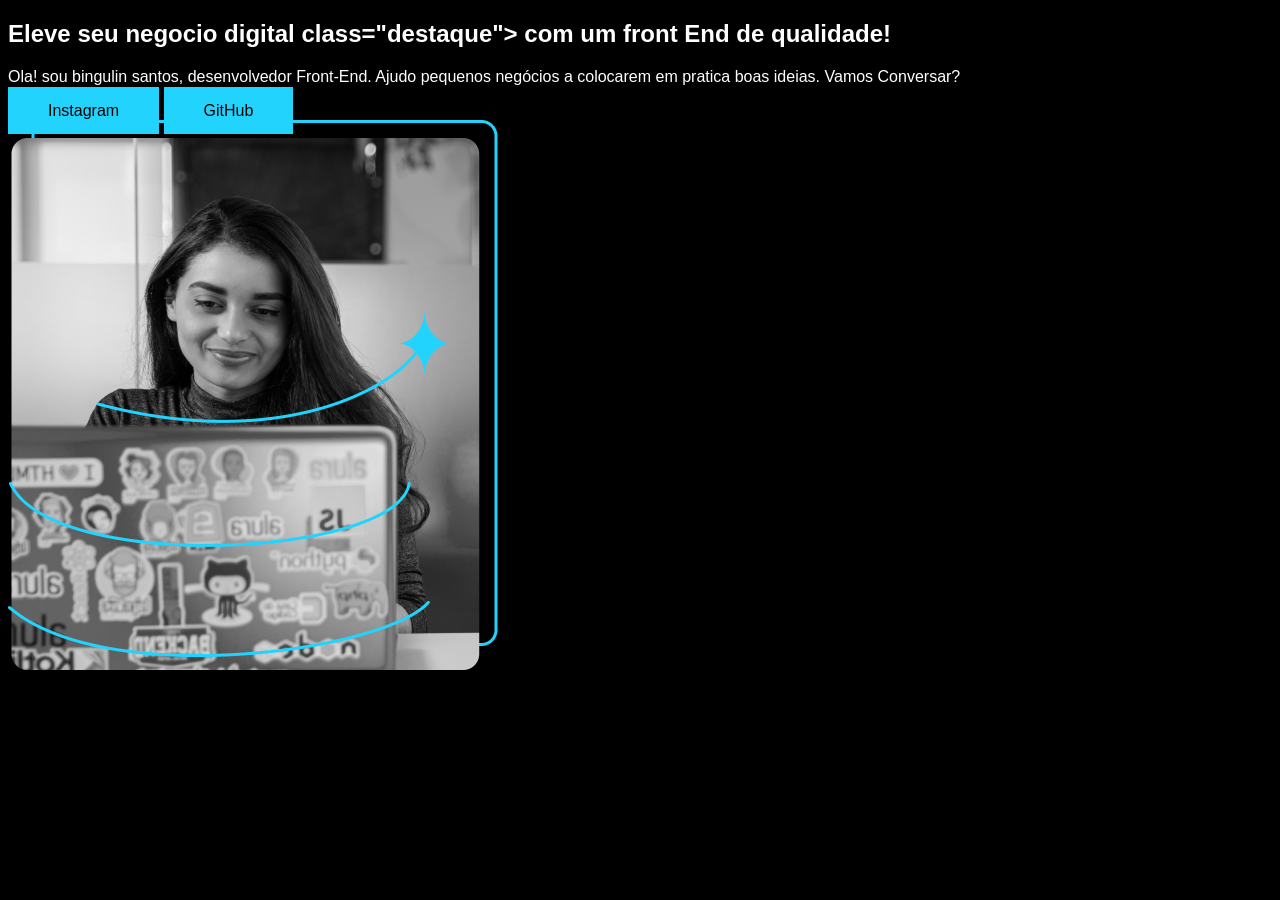
==== 2DS-meuportifolio-main/index.html @ 0edc0cbf "adicionado style css aicionado style css" ====
<!DOCTYPE html>
<html lang="pt-br">
<head>
    <meta charset="UTF-8">
    <meta name="viewport" content="width=device-width, initial-scale=1.0">
    <title>Meu Portifolio</title>
    <link rel="stylesheet" href="style.css">
</head>
<body>
    <main class="container">
        <section class="texto">
            <h1>
                Eleve seu negocio digital <span> class="destaque">
                    com um front End de qualidade!
                </span>
            </h1>
            <p>Ola! sou bingulin santos, desenvolvedor Front-End. Ajudo pequenos negócios a colocarem
                em pratica boas ideias. Vamos Conversar?
            </p>
            <div class="botoes">
              <a href="#">Instagram</a>
              <a href="#">GitHub</a>
            </div>
        </section>
        <img src="perfil.png" alt="">
    </main>
</body>
</html>
---- 2DS-meuportifolio-main/style.css ----
body{
    background-color: black;
    color: #fff;
    font-family: sans-serif;
}

.destaque{
    color: #22D4FD;
}

.botoes a{
    background-color: #22D4FD;
    color: #000;
    text-decoration: none;
    padding: 15px 40px;
}
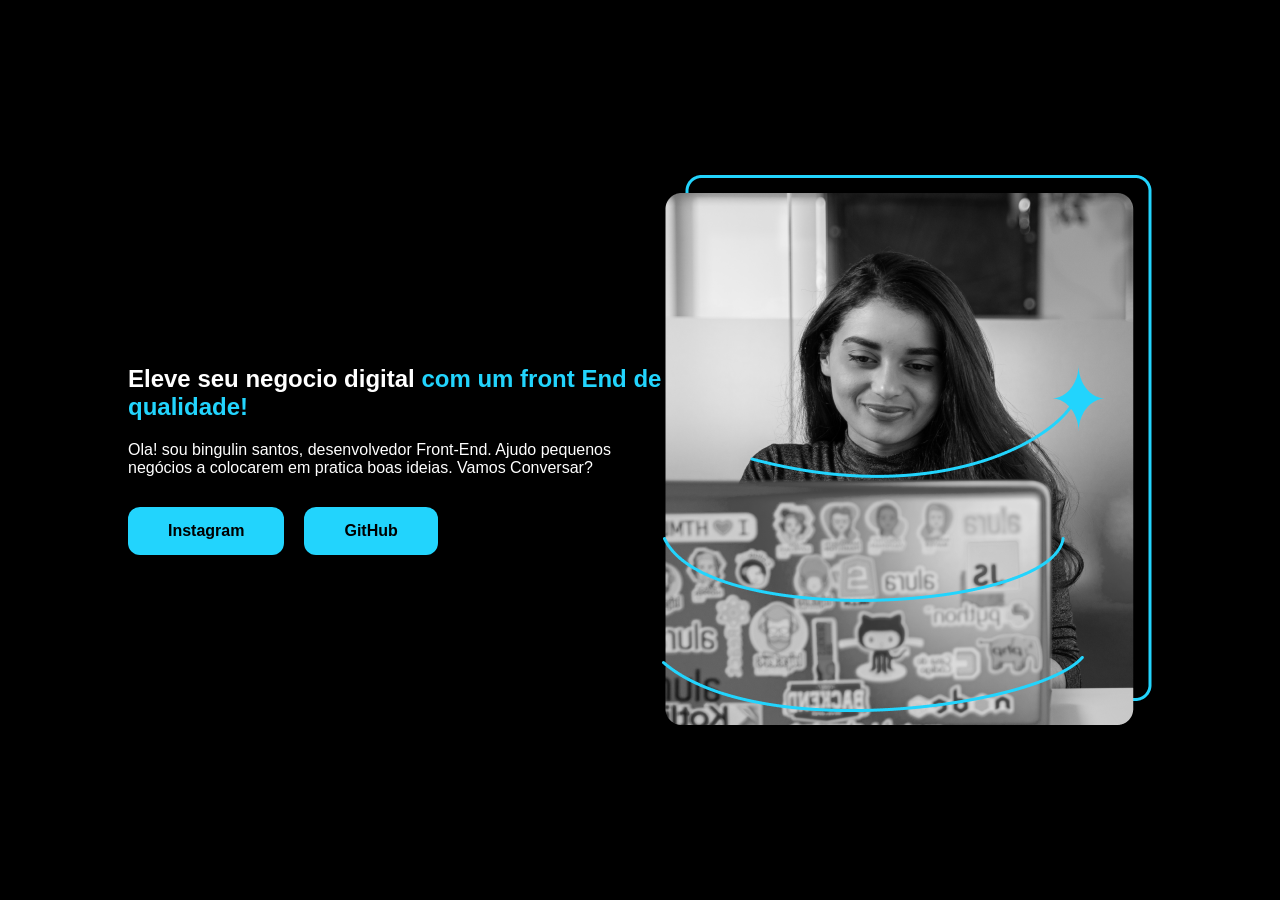
==== commit 4757a990: "atualizado pipi" ====
--- a/2DS-meuportifolio-main/index.html
+++ b/2DS-meuportifolio-main/index.html
@@ -10,7 +10,7 @@
     <main class="container">
         <section class="texto">
             <h1>
-                Eleve seu negocio digital <span> class="destaque">
+                Eleve seu negocio digital <span class="destaque">
                     com um front End de qualidade!
                 </span>
             </h1>
--- a/2DS-meuportifolio-main/style.css
+++ b/2DS-meuportifolio-main/style.css
@@ -2,15 +2,42 @@
     background-color: black;
     color: #fff;
     font-family: sans-serif;
+
+    height: 100vh;
+    display: flex;
+    align-items: center;
+    justify-content: center;
+
+    margin: 0px;
+    padding: 0px;
+    box-sizing: border-box;
+}
+
+.container{
+    display: flex;
+    align-items: center;
+    justify-content: center;
+    width: 80%;
 }
 
 .destaque{
     color: #22D4FD;
 }
 
+.botoes{
+    margin-top: 30px;
+    display: flex;
+    gap: 20px;
+}
+    
+
+
+
 .botoes a{
     background-color: #22D4FD;
     color: #000;
     text-decoration: none;
     padding: 15px 40px;
+    font-weight: bold;
+    border-radius: 12px;
 }
